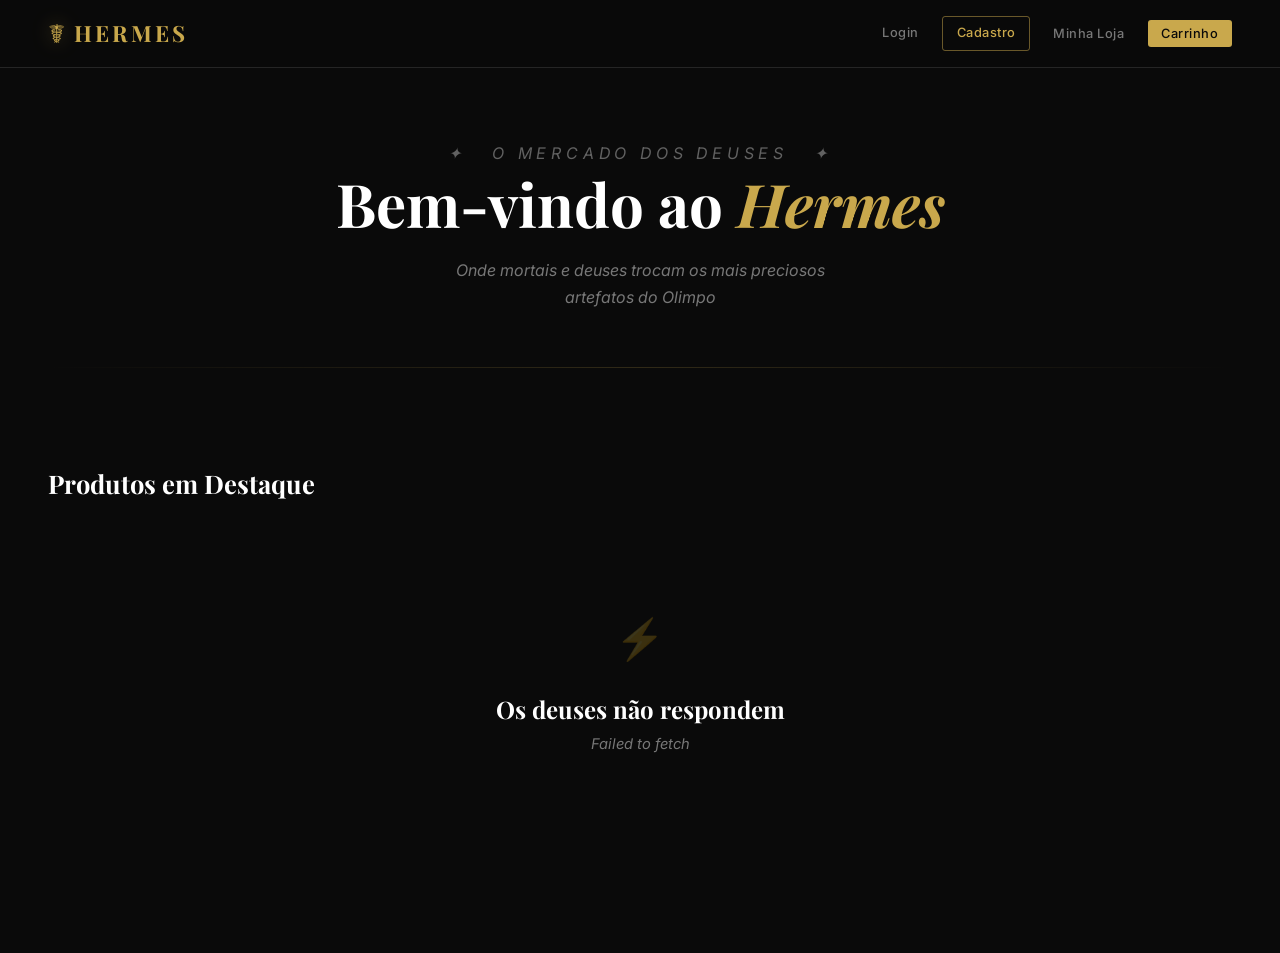
==== frontend/pages/index.html @ 449a948f "feat(frontend): add product feed page Public grid of product cards loaded from GET /products. Shows " ====
<!DOCTYPE html>
<html lang="pt-BR">
<head>
  <meta charset="UTF-8">
  <meta name="viewport" content="width=device-width, initial-scale=1.0">
  <title>Hermes — O Mercado dos Deuses</title>
  <link rel="preconnect" href="https://fonts.googleapis.com">
  <link rel="preconnect" href="https://fonts.gstatic.com" crossorigin>
  <link href="https://fonts.googleapis.com/css2?family=Playfair+Display:ital,wght@0,400;0,600;0,700;1,400&family=Inter:wght@300;400;500;600&display=swap" rel="stylesheet">
  <link rel="stylesheet" href="../styles/main.css">
</head>
<body>

  <main>
    <div class="container">

      <section class="hero">
        <p class="hero-eyebrow">✦ &nbsp; O Mercado dos Deuses &nbsp; ✦</p>
        <h1>Bem-vindo ao <em>Hermes</em></h1>
        <p>Onde mortais e deuses trocam os mais preciosos artefatos do Olimpo</p>
      </section>

      <div class="section-header">
        <h2>Produtos em Destaque</h2>
        <span class="count" id="product-count"></span>
      </div>

      <div class="products-grid" id="products-grid">
        <div class="loading" style="grid-column: 1 / -1;">Convocando os mercadores...</div>
      </div>

    </div>
  </main>

  <script src="../scripts/api.js"></script>
  <script src="../scripts/auth.js"></script>
  <script>
    document.addEventListener('DOMContentLoaded', async () => {
      const grid = document.getElementById('products-grid');
      const countEl = document.getElementById('product-count');

      try {
        const products = await api.products.getAll();
        countEl.textContent = `${products.length} produto${products.length !== 1 ? 's' : ''}`;

        if (!products.length) {
          grid.innerHTML = `
            <div class="empty-state" style="grid-column: 1 / -1;">
              <span class="empty-icon">☤</span>
              <h3>O mercado está silencioso</h3>
              <p>Nenhum artefato foi trazido pelos mercadores ainda.<br>Crie sua loja e seja o primeiro a negociar.</p>
            </div>
          `;
          return;
        }

        grid.innerHTML = products.map(p => `
          <div class="product-card">
            <div class="product-image">
              ${p.imageUrl
                ? `<img src="${escapeHtml(p.imageUrl)}" alt="${escapeHtml(p.name)}" onerror="this.parentElement.innerHTML='<span class=\\'img-placeholder\\'>☤</span>'">`
                : `<span class="img-placeholder">☤</span>`
              }
            </div>
            <div class="product-body">
              <div class="product-name">${escapeHtml(p.name)}</div>
              <div class="product-description">${escapeHtml(p.description || '')}</div>
              <div class="product-footer">
                <span class="product-price">R$&nbsp;${parseFloat(p.price).toFixed(2)}</span>
                <span class="product-qty">${p.quantity} un.</span>
              </div>
            </div>
          </div>
        `).join('');

      } catch (err) {
        grid.innerHTML = `
          <div class="empty-state" style="grid-column: 1 / -1;">
            <span class="empty-icon" style="font-size:2.5rem;">⚡</span>
            <h3>Os deuses não respondem</h3>
            <p>${escapeHtml(err.message)}</p>
          </div>
        `;
      }
    });
  </script>
</body>
</html>
---- frontend/styles/main.css ----
@import url('https://fonts.googleapis.com/css2?family=Playfair+Display:ital,wght@0,400;0,600;0,700;1,400&family=Inter:wght@300;400;500;600&display=swap');

:root {
  --gold: #C9A84C;
  --gold-light: #E8C96A;
  --gold-dark: #A87A2A;
  --black: #0A0A0A;
  --dark: #111111;
  --dark-card: #181818;
  --dark-hover: #1E1E1E;
  --white: #FFFFFF;
  --beige: #F5E6C8;
  --sand: #D4B896;
  --muted: #777777;
  --border: #252525;
  --border-subtle: #1E1E1E;
}

* {
  margin: 0;
  padding: 0;
  box-sizing: border-box;
}

html {
  scroll-behavior: smooth;
}

body {
  background-color: var(--black);
  color: var(--white);
  font-family: 'Inter', sans-serif;
  font-weight: 400;
  line-height: 1.6;
  min-height: 100vh;
}

h1, h2, h3, h4 {
  font-family: 'Playfair Display', serif;
  line-height: 1.2;
}

a {
  text-decoration: none;
  color: inherit;
}

/* ─── NAVBAR ─────────────────────────────────────────────── */

.navbar {
  display: flex;
  align-items: center;
  justify-content: space-between;
  padding: 0 3rem;
  height: 68px;
  background: rgba(10, 10, 10, 0.96);
  border-bottom: 1px solid var(--border);
  position: sticky;
  top: 0;
  z-index: 100;
  backdrop-filter: blur(16px);
}

.navbar-brand a {
  display: flex;
  align-items: center;
  gap: 0.55rem;
  text-decoration: none;
  transition: opacity 0.2s;
}

.navbar-brand a:hover {
  opacity: 0.85;
}

.navbar-logo {
  font-size: 1.6rem;
  color: var(--gold);
  filter: drop-shadow(0 0 10px rgba(201, 168, 76, 0.45));
  line-height: 1;
}

.navbar-name {
  font-family: 'Playfair Display', serif;
  font-size: 1.4rem;
  font-weight: 700;
  color: var(--gold);
  letter-spacing: 0.14em;
  text-transform: uppercase;
}

.navbar-actions {
  display: flex;
  align-items: center;
  gap: 0.6rem;
}

.nav-user {
  font-size: 0.85rem;
  color: var(--sand);
  padding: 0 0.5rem;
  font-style: italic;
}

/* ─── BUTTONS ────────────────────────────────────────────── */

.btn {
  display: inline-flex;
  align-items: center;
  justify-content: center;
  gap: 0.4rem;
  padding: 0.55rem 1.25rem;
  border: none;
  border-radius: 3px;
  font-family: 'Inter', sans-serif;
  font-size: 0.85rem;
  font-weight: 500;
  cursor: pointer;
  transition: all 0.2s ease;
  text-decoration: none;
  letter-spacing: 0.04em;
  white-space: nowrap;
}

.btn-gold {
  background: var(--gold);
  color: var(--black);
}

.btn-gold:hover {
  background: var(--gold-light);
  box-shadow: 0 4px 20px rgba(201, 168, 76, 0.25);
  transform: translateY(-1px);
}

.btn-gold:active {
  transform: translateY(0);
}

.btn-outline {
  background: transparent;
  color: var(--gold);
  border: 1px solid rgba(201, 168, 76, 0.5);
}

.btn-outline:hover {
  border-color: var(--gold);
  background: rgba(201, 168, 76, 0.06);
}

.btn-ghost {
  background: transparent;
  color: var(--muted);
}

.btn-ghost:hover {
  color: var(--white);
}

.btn-danger {
  background: transparent;
  color: #cc4444;
  border: 1px solid rgba(204, 68, 68, 0.35);
}

.btn-danger:hover {
  background: rgba(204, 68, 68, 0.08);
  border-color: #cc4444;
}

.btn-sm {
  padding: 0.38rem 0.85rem;
  font-size: 0.8rem;
}

.btn-full {
  width: 100%;
  padding: 0.7rem 1.25rem;
}

/* ─── CONTAINER ──────────────────────────────────────────── */

.container {
  max-width: 1320px;
  margin: 0 auto;
  padding: 0 3rem;
}

/* ─── HERO ───────────────────────────────────────────────── */

.hero {
  text-align: center;
  padding: 4.5rem 0 3.5rem;
  position: relative;
}

.hero::after {
  content: '';
  display: block;
  height: 1px;
  background: linear-gradient(to right, transparent, rgba(201, 168, 76, 0.2), transparent);
  margin-top: 3.5rem;
}

.hero-eyebrow {
  font-size: 0.72rem;
  letter-spacing: 0.3em;
  text-transform: uppercase;
  color: var(--gold);
  margin-bottom: 1.25rem;
  opacity: 0.8;
}

.hero h1 {
  font-size: 3.75rem;
  font-weight: 700;
  margin-bottom: 1.1rem;
  color: var(--white);
}

.hero h1 em {
  color: var(--gold);
  font-style: italic;
}

.hero p {
  font-size: 1rem;
  color: var(--muted);
  max-width: 440px;
  margin: 0 auto;
  font-style: italic;
  line-height: 1.7;
}

/* ─── SECTION HEADER ─────────────────────────────────────── */

.section-header {
  display: flex;
  align-items: baseline;
  justify-content: space-between;
  padding: 2.75rem 0 1.75rem;
}

.section-header h2 {
  font-size: 1.6rem;
  color: var(--white);
}

.section-header .count {
  font-size: 0.8rem;
  color: var(--muted);
  letter-spacing: 0.05em;
}

/* ─── PRODUCT GRID ───────────────────────────────────────── */

.products-grid {
  display: grid;
  grid-template-columns: repeat(4, 1fr);
  gap: 1.25rem;
  padding-bottom: 5rem;
}

.product-card {
  background: var(--dark-card);
  border: 1px solid var(--border);
  border-radius: 6px;
  overflow: hidden;
  transition: transform 0.22s ease, box-shadow 0.22s ease, border-color 0.22s ease;
}

.product-card:hover {
  transform: translateY(-5px);
  box-shadow: 0 12px 40px rgba(0, 0, 0, 0.5), 0 0 0 1px rgba(201, 168, 76, 0.15);
  border-color: rgba(201, 168, 76, 0.25);
}

.product-image {
  width: 100%;
  aspect-ratio: 1 / 1;
  background: linear-gradient(145deg, #141210 0%, #1C1A14 60%, #0E0C08 100%);
  display: flex;
  align-items: center;
  justify-content: center;
  overflow: hidden;
  position: relative;
}

.product-image img {
  width: 100%;
  height: 100%;
  object-fit: cover;
}

.product-image .img-placeholder {
  font-size: 3rem;
  color: rgba(201, 168, 76, 0.15);
  user-select: none;
}

.product-image::after {
  content: '☤';
  position: absolute;
  font-size: 7rem;
  color: rgba(201, 168, 76, 0.04);
  bottom: -12px;
  right: -8px;
  pointer-events: none;
}

.product-body {
  padding: 1.1rem;
}

.product-name {
  font-family: 'Playfair Display', serif;
  font-size: 1rem;
  font-weight: 600;
  margin-bottom: 0.35rem;
  color: var(--white);
}

.product-description {
  font-size: 0.8rem;
  color: var(--muted);
  margin-bottom: 1rem;
  display: -webkit-box;
  -webkit-line-clamp: 2;
  -webkit-box-orient: vertical;
  overflow: hidden;
  line-height: 1.5;
}

.product-footer {
  display: flex;
  align-items: center;
  justify-content: space-between;
  padding-top: 0.75rem;
  border-top: 1px solid var(--border-subtle);
}

.product-price {
  font-family: 'Playfair Display', serif;
  font-size: 1.05rem;
  font-weight: 700;
  color: var(--gold);
}

.product-qty {
  font-size: 0.73rem;
  color: var(--muted);
  letter-spacing: 0.03em;
}

/* ─── EMPTY / LOADING STATES ─────────────────────────────── */

.empty-state {
  text-align: center;
  padding: 5rem 2rem;
}

.empty-state .empty-icon {
  font-size: 3.5rem;
  margin-bottom: 1.5rem;
  color: rgba(201, 168, 76, 0.2);
  display: block;
}

.empty-state h3 {
  font-size: 1.5rem;
  color: var(--white);
  margin-bottom: 0.6rem;
}

.empty-state p {
  font-size: 0.92rem;
  color: var(--muted);
  font-style: italic;
  margin-bottom: 2.25rem;
  max-width: 380px;
  margin-left: auto;
  margin-right: auto;
}

.loading {
  text-align: center;
  padding: 4rem 2rem;
  color: var(--muted);
  font-style: italic;
  font-size: 0.9rem;
  letter-spacing: 0.05em;
}

/* ─── AUTH PAGES ─────────────────────────────────────────── */

.auth-page {
  min-height: calc(100vh - 68px);
  display: flex;
  align-items: center;
  justify-content: center;
  padding: 2rem;
  background:
    radial-gradient(ellipse 60% 40% at 50% 0%, rgba(201, 168, 76, 0.07) 0%, transparent 70%);
}

.auth-card {
  background: var(--dark-card);
  border: 1px solid var(--border);
  border-radius: 10px;
  padding: 2.75rem 2.25rem;
  width: 100%;
  max-width: 420px;
}

.card-logo {
  text-align: center;
  margin-bottom: 2rem;
}

.card-logo .logo-icon {
  font-size: 2.25rem;
  color: var(--gold);
  filter: drop-shadow(0 0 12px rgba(201, 168, 76, 0.4));
  display: block;
  margin-bottom: 0.6rem;
}

.card-logo h2 {
  font-size: 1.5rem;
  color: var(--white);
  letter-spacing: 0.12em;
  text-transform: uppercase;
}

.card-logo p {
  font-size: 0.85rem;
  color: var(--muted);
  margin-top: 0.3rem;
  font-style: italic;
}

/* ─── FORMS ──────────────────────────────────────────────── */

.form-group {
  margin-bottom: 1.2rem;
}

.form-group label {
  display: block;
  font-size: 0.72rem;
  font-weight: 600;
  letter-spacing: 0.1em;
  text-transform: uppercase;
  color: var(--sand);
  margin-bottom: 0.45rem;
}

.form-group input,
.form-group textarea {
  width: 100%;
  padding: 0.65rem 0.9rem;
  background: var(--dark);
  border: 1px solid var(--border);
  border-radius: 3px;
  color: var(--white);
  font-family: 'Inter', sans-serif;
  font-size: 0.88rem;
  transition: border-color 0.2s, box-shadow 0.2s;
  outline: none;
  -webkit-appearance: none;
}

.form-group input:focus,
.form-group textarea:focus {
  border-color: rgba(201, 168, 76, 0.6);
  box-shadow: 0 0 0 3px rgba(201, 168, 76, 0.08);
}

.form-group input::placeholder,
.form-group textarea::placeholder {
  color: #3A3A3A;
}

.form-footer {
  margin-top: 1.5rem;
  text-align: center;
}

.form-footer p {
  font-size: 0.83rem;
  color: var(--muted);
}

.form-footer a {
  color: var(--gold);
  font-weight: 500;
}

.form-footer a:hover {
  text-decoration: underline;
}

/* ─── ALERTS ─────────────────────────────────────────────── */

.alert {
  padding: 0.7rem 1rem;
  border-radius: 3px;
  font-size: 0.83rem;
  line-height: 1.45;
}

.alert-error {
  background: rgba(180, 40, 40, 0.1);
  border: 1px solid rgba(180, 40, 40, 0.25);
  color: #ff7070;
}

.alert-success {
  background: rgba(201, 168, 76, 0.1);
  border: 1px solid rgba(201, 168, 76, 0.25);
  color: var(--gold);
}

/* ─── STORE PAGE ─────────────────────────────────────────── */

.store-page {
  padding: 3rem 0 5rem;
}

.store-header {
  display: flex;
  align-items: flex-start;
  justify-content: space-between;
  margin-bottom: 2.25rem;
  padding-bottom: 1.75rem;
  border-bottom: 1px solid var(--border);
}

.store-header-info h1 {
  font-size: 2rem;
  color: var(--white);
}

.store-header-info .store-subtitle {
  font-size: 0.85rem;
  color: var(--gold);
  margin-top: 0.3rem;
  letter-spacing: 0.08em;
}

/* ─── PRODUCTS TABLE ─────────────────────────────────────── */

.table-wrap {
  border: 1px solid var(--border);
  border-radius: 6px;
  overflow: hidden;
}

.products-table {
  width: 100%;
  border-collapse: collapse;
}

.products-table th {
  font-size: 0.7rem;
  text-transform: uppercase;
  letter-spacing: 0.12em;
  color: var(--muted);
  font-weight: 600;
  padding: 0.85rem 1.1rem;
  text-align: left;
  background: var(--dark-card);
  border-bottom: 1px solid var(--border);
}

.products-table td {
  padding: 1rem 1.1rem;
  border-bottom: 1px solid var(--border-subtle);
  font-size: 0.875rem;
  vertical-align: middle;
}

.products-table tbody tr:last-child td {
  border-bottom: none;
}

.products-table tbody tr:hover td {
  background: var(--dark-hover);
}

.table-product-name {
  font-family: 'Playfair Display', serif;
  font-weight: 600;
  color: var(--white);
}

.table-description {
  color: var(--muted);
  max-width: 240px;
  white-space: nowrap;
  overflow: hidden;
  text-overflow: ellipsis;
}

.table-price {
  color: var(--gold);
  font-family: 'Playfair Display', serif;
  font-weight: 600;
  white-space: nowrap;
}

.table-actions {
  display: flex;
  gap: 0.4rem;
}

.table-image-thumb {
  width: 36px;
  height: 36px;
  border-radius: 3px;
  object-fit: cover;
  background: var(--dark);
  border: 1px solid var(--border);
}

.table-image-placeholder {
  width: 36px;
  height: 36px;
  border-radius: 3px;
  background: var(--dark);
  border: 1px solid var(--border);
  display: flex;
  align-items: center;
  justify-content: center;
  font-size: 1rem;
  color: rgba(201, 168, 76, 0.2);
}

/* ─── CREATE STORE SECTION ───────────────────────────────── */

.create-store-form {
  max-width: 400px;
  margin: 0 auto;
  text-align: left;
}

.create-store-form .form-group {
  margin-bottom: 1rem;
}

/* ─── MODAL ──────────────────────────────────────────────── */

.modal-overlay {
  display: none;
  position: fixed;
  inset: 0;
  background: rgba(0, 0, 0, 0.78);
  backdrop-filter: blur(6px);
  z-index: 200;
  align-items: center;
  justify-content: center;
  padding: 1rem;
}

.modal-overlay.active {
  display: flex;
}

.modal-box {
  background: var(--dark-card);
  border: 1px solid var(--border);
  border-radius: 10px;
  padding: 2rem;
  width: 100%;
  max-width: 500px;
  position: relative;
  max-height: 90vh;
  overflow-y: auto;
}

.modal-box h3 {
  font-size: 1.3rem;
  margin-bottom: 1.5rem;
  color: var(--white);
  padding-right: 2rem;
}

.modal-close {
  position: absolute;
  top: 1rem;
  right: 1rem;
  background: none;
  border: none;
  color: var(--muted);
  font-size: 1.1rem;
  cursor: pointer;
  padding: 0.3rem;
  line-height: 1;
  transition: color 0.15s;
  border-radius: 3px;
}

.modal-close:hover {
  color: var(--white);
  background: rgba(255,255,255,0.05);
}

.modal-footer {
  display: flex;
  gap: 0.75rem;
  justify-content: flex-end;
  margin-top: 1.75rem;
}

/* ─── CART (EM OBRAS) ────────────────────────────────────── */

.cart-construction {
  text-align: center;
  padding: 1.5rem 0;
}

.cart-construction .construction-icon {
  font-size: 3.5rem;
  display: block;
  margin-bottom: 1.25rem;
  filter: drop-shadow(0 0 16px rgba(201, 168, 76, 0.4));
}

.cart-construction h3 {
  font-size: 1.25rem;
  color: var(--gold);
  margin-bottom: 0.75rem;
  line-height: 1.35;
}

.cart-construction p {
  font-size: 0.88rem;
  color: var(--muted);
  font-style: italic;
}

/* ─── ORNAMENT DIVIDER ───────────────────────────────────── */

.ornament-divider {
  display: flex;
  align-items: center;
  gap: 1rem;
  margin: 1.5rem 0;
  opacity: 0.35;
}

.ornament-divider::before,
.ornament-divider::after {
  content: '';
  flex: 1;
  height: 1px;
  background: var(--gold);
}

.ornament-divider span {
  color: var(--gold);
  font-size: 0.9rem;
}
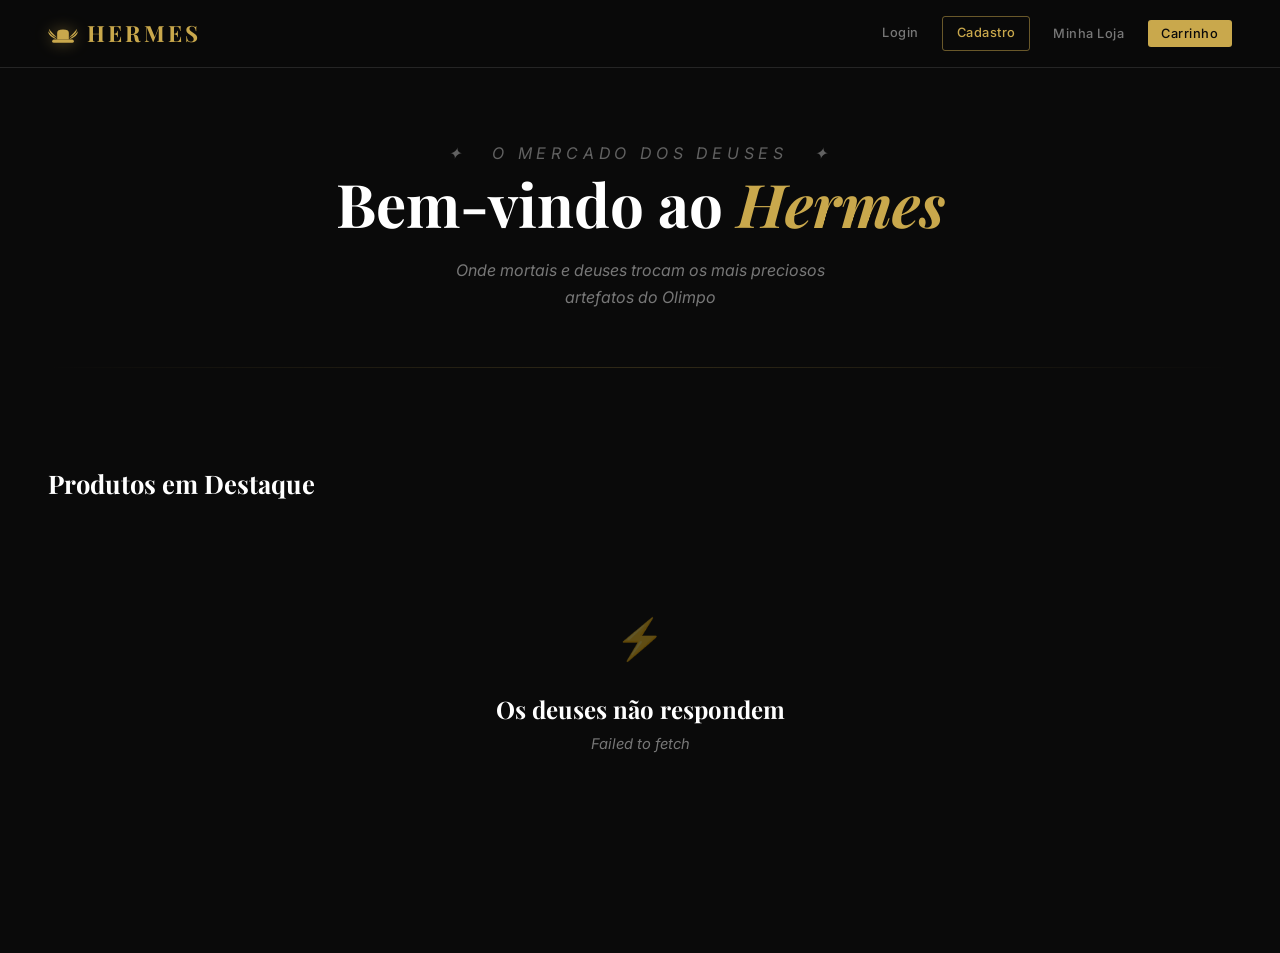
==== commit 354258e5: "fix(frontend): replace caduceus with winged boot across all pages Substitute all remaining ☤ occurre" ====
--- a/frontend/pages/index.html
+++ b/frontend/pages/index.html
@@ -46,7 +46,7 @@
         if (!products.length) {
           grid.innerHTML = `
             <div class="empty-state" style="grid-column: 1 / -1;">
-              <span class="empty-icon">☤</span>
+              <span class="empty-icon">${_LOGO_SVG}</span>
               <h3>O mercado está silencioso</h3>
               <p>Nenhum artefato foi trazido pelos mercadores ainda.<br>Crie sua loja e seja o primeiro a negociar.</p>
             </div>
@@ -57,10 +57,8 @@
         grid.innerHTML = products.map(p => `
           <div class="product-card">
             <div class="product-image">
-              ${p.imageUrl
-                ? `<img src="${escapeHtml(p.imageUrl)}" alt="${escapeHtml(p.name)}" onerror="this.parentElement.innerHTML='<span class=\\'img-placeholder\\'>☤</span>'">`
-                : `<span class="img-placeholder">☤</span>`
-              }
+              ${p.imageUrl ? `<img src="${escapeHtml(p.imageUrl)}" alt="${escapeHtml(p.name)}" onerror="this.style.display='none';this.nextElementSibling.style.display='flex'">` : ''}
+              <span class="img-placeholder" style="${p.imageUrl ? 'display:none' : ''}">${_LOGO_SVG}</span>
             </div>
             <div class="product-body">
               <div class="product-name">${escapeHtml(p.name)}</div>
--- a/frontend/styles/main.css
+++ b/frontend/styles/main.css
@@ -74,10 +74,25 @@
 }
 
 .navbar-logo {
-  font-size: 1.6rem;
-  color: var(--gold);
-  filter: drop-shadow(0 0 10px rgba(201, 168, 76, 0.45));
-  line-height: 1;
+  display: flex;
+  align-items: center;
+  color: var(--gold);
+  filter: drop-shadow(0 0 8px rgba(201, 168, 76, 0.45));
+}
+
+.logo-svg {
+  width: 30px;
+  height: auto;
+  display: block;
+}
+
+.card-logo-svg {
+  width: 48px;
+  height: auto;
+  margin: 0 auto 0.6rem;
+  display: block;
+  color: var(--gold);
+  filter: drop-shadow(0 0 10px rgba(201, 168, 76, 0.4));
 }
 
 .navbar-name {
@@ -293,17 +308,28 @@
 }
 
 .product-image .img-placeholder {
-  font-size: 3rem;
-  color: rgba(201, 168, 76, 0.15);
-  user-select: none;
+  display: flex;
+  align-items: center;
+  justify-content: center;
+  width: 100%;
+  height: 100%;
+  color: rgba(201, 168, 76, 0.2);
+}
+
+.img-placeholder .logo-svg {
+  width: 52px;
 }
 
 .product-image::after {
-  content: '☤';
+  content: '';
   position: absolute;
-  font-size: 7rem;
-  color: rgba(201, 168, 76, 0.04);
-  bottom: -12px;
+  width: 90px;
+  height: 70px;
+  background-image: url("data:image/svg+xml,<svg xmlns='http://www.w3.org/2000/svg' viewBox='0 0 36 28' fill='%23C9A84C'><rect x='5' y='21' width='26' height='4' rx='2'/><path d='M11 21 L11 13 Q11 9 18 9 Q25 9 25 13 L25 21 Z'/><path d='M11 19 Q2 15 1 8 Q5 13 10 18 Z'/><path d='M11 21 Q1 18 0 11 Q4 16 10 20 Z'/><path d='M25 19 Q34 15 35 8 Q31 13 26 18 Z'/><path d='M25 21 Q35 18 36 11 Q32 16 26 20 Z'/></svg>");
+  background-size: contain;
+  background-repeat: no-repeat;
+  opacity: 0.04;
+  bottom: -8px;
   right: -8px;
   pointer-events: none;
 }
@@ -360,10 +386,14 @@
 }
 
 .empty-state .empty-icon {
-  font-size: 3.5rem;
   margin-bottom: 1.5rem;
-  color: rgba(201, 168, 76, 0.2);
-  display: block;
+  color: rgba(201, 168, 76, 0.35);
+  display: flex;
+  justify-content: center;
+}
+
+.empty-icon .logo-svg {
+  width: 64px;
 }
 
 .empty-state h3 {
@@ -417,13 +447,6 @@
   margin-bottom: 2rem;
 }
 
-.card-logo .logo-icon {
-  font-size: 2.25rem;
-  color: var(--gold);
-  filter: drop-shadow(0 0 12px rgba(201, 168, 76, 0.4));
-  display: block;
-  margin-bottom: 0.6rem;
-}
 
 .card-logo h2 {
   font-size: 1.5rem;
@@ -632,8 +655,11 @@
   display: flex;
   align-items: center;
   justify-content: center;
-  font-size: 1rem;
   color: rgba(201, 168, 76, 0.2);
+}
+
+.table-image-placeholder .logo-svg {
+  width: 20px;
 }
 
 /* ─── CREATE STORE SECTION ───────────────────────────────── */
